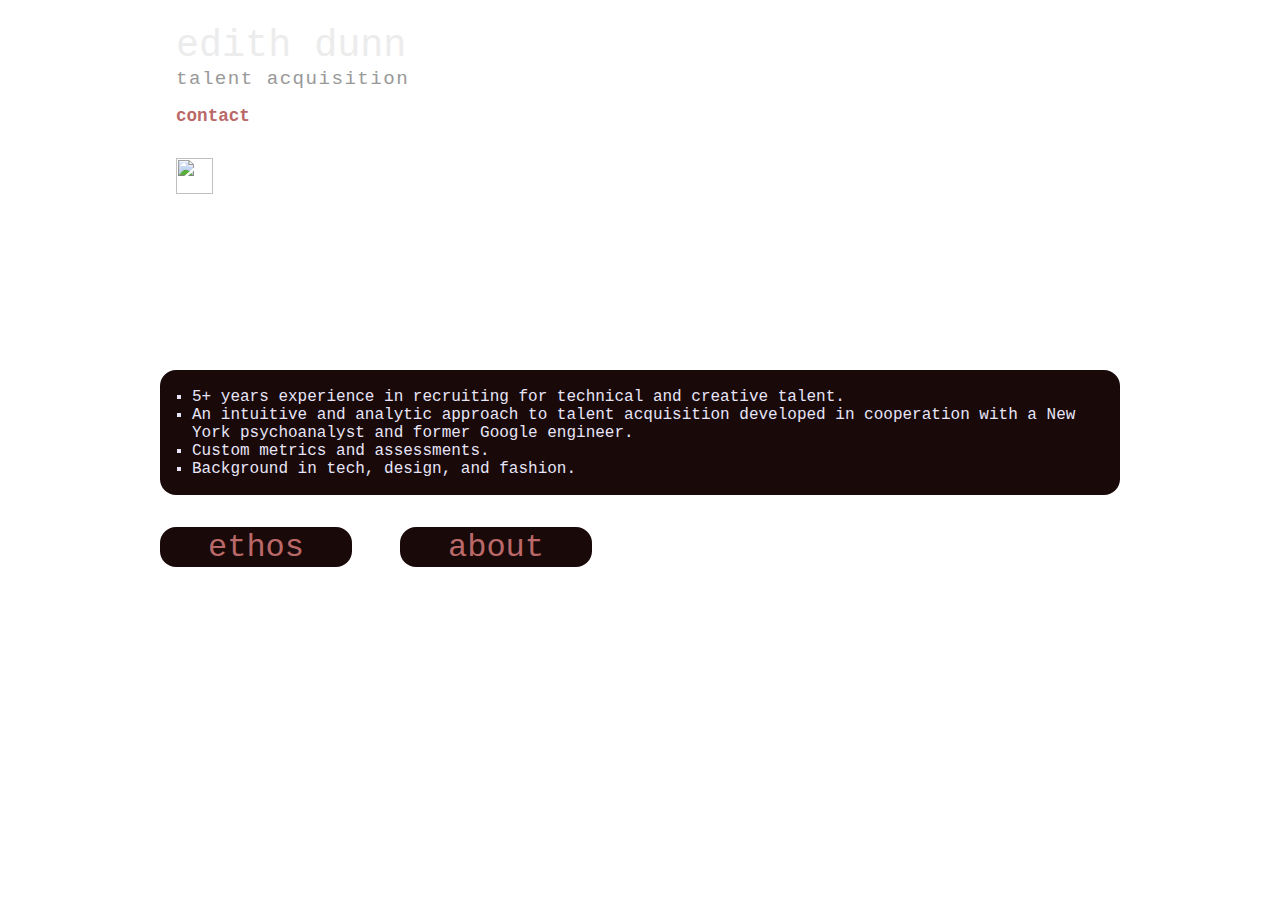
==== index.html @ 5984be7b "ethos, about" ====
<html>

<head>
	<meta http-equiv="content-type" content="text/html; charset=UTF-8" />
        <meta name="viewport" content="width=device-width, initial-scale=1.0" />
 	<link rel="stylesheet" type="text/css" href="base.css"/>
	<title>Edith Dunn</title>
        <link rel="icon" type="image/x-icon" href="img/e-icon-web.png">
</head>

<body>

<div class="wrapper">

<div class="title">

<h1>edith dunn</h1>

<h2>talent acquisition</h2>

<h4 class="email"><a class="email"
href="mailto:ms.edith.dunn@gmail.com">contact</a></h4>

<img id="logo" src="img/e-icon-web.png"/>

</div>

<div class="text">

<ul>
<li>5+ years experience in recruiting for technical and creative talent.</li>
<li>An intuitive and analytic approach to talent acquisition developed
in cooperation with a New York psychoanalyst and former Google
engineer.</li>
<li>Custom metrics and assessments.</li>
<li>Background in tech, design, and fashion.</li>
</ul>

</div>

<!-- //////////////////////////////////////// -->

<div class="button_box">

<div class="button fixed">
  <a href="ethos.html">ethos</a>
</div>

<div class="button fixed">
  <a href="about.html">about</a>
</div>

</div>

<!-- wrapper -->
</div>

</body>
</html>
---- base.css ----
html {
    font-size: 16px;
    background-image: url(img/gradient_dark.jpg);
    background-size: 100%;
}

body {
    font-family: "Courier New", courier, monospace;
    font-size: 1rem;
    margin: 0rem 0rem;
}

div.wrapper {
    margin: 0rem;
}

div.title {
    margin: 0rem 0rem;
    padding: 1rem 1rem;
    text-align: left;
}

div.text {
    background-color: #190909;
    color: #e7e5f7;
    margin: 0rem 0rem 2rem 0rem;
    padding: 0.1rem 1rem;
    border-radius: 1rem;
}

div.button_box{
    display: flex;
}

div.button {
    background-color: #190909;
    color: #e7e5f7;
    font-size: 2rem;
    margin: 0rem 0rem 1rem 0rem;
    padding: 0.1rem 1rem;
    border-radius: 1rem;
    text-align: center;
}

div.button.fixed{
    width: 10rem;
    margin-right: 3rem;
}

h1 {
    font-size: 2.4rem;
    font-weight: normal;
    text-align: left;
    margin: 0.5rem 0rem 0rem 0rem;
    color: #ececed;
}

h3 {
    color: #bb6868;
}

h2 {
    font-size: 1.2rem;
    font-weight: normal;
    letter-spacing: .09rem;
    text-align: left;
    margin: 0rem 0rem 1rem 0rem;
    color: #999;
}

h4.email {
    font-size: 1.1rem;
    font-weight: normal;
    text-align: left;
    margin: 1rem 0rem;
    color: #000;
}

img#logo {
    width: 20%;
    margin: 1rem 0rem;
}

ul {
    margin-left: 0rem;
    padding-left: 1rem;
}

li {
    list-style: square;
}

a {
    color: #bb6868;
    text-decoration: none;
}

a.email {
    color: #bb6868;
    font-weight: bold;
    text-decoration: none;
}

/* tablets and up */
@media only screen and (min-device-width: 700px){
    div.wrapper {
        margin: 0rem 10rem 4rem 10rem;
    }
}
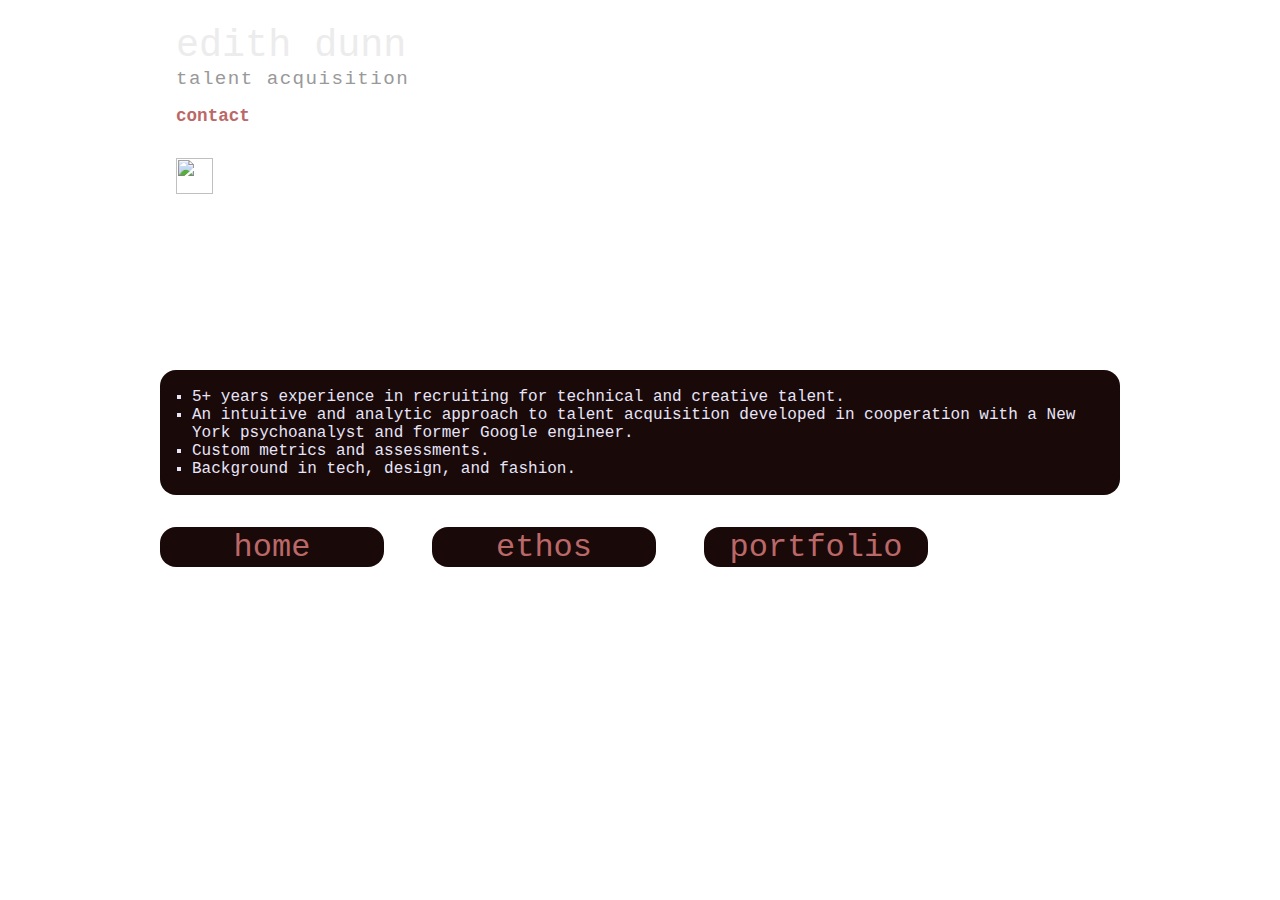
==== commit 358d8ff1: "portfolio.html" ====
--- a/index.html
+++ b/index.html
@@ -42,13 +42,17 @@
 
 <div class="button_box">
 
-<div class="button fixed">
-  <a href="ethos.html">ethos</a>
-</div>
+  <div class="button fixed">
+    <a href="index.html">home</a>
+  </div>
 
-<div class="button fixed">
-  <a href="about.html">about</a>
-</div>
+  <div class="button fixed">
+    <a href="ethos.html">ethos</a>
+  </div>
+
+  <div class="button fixed">
+    <a href="portfolio.html">portfolio</a>
+  </div>
 
 </div>
 
--- a/base.css
+++ b/base.css
@@ -28,6 +28,15 @@
     border-radius: 1rem;
 }
 
+div.portfolio {
+    text-align: center;
+    background-color: #190909;
+    color: #e7e5f7;
+    margin: 2rem 0rem;
+    padding: 0.1rem 1rem 3rem 1rem;
+    border-radius: 1rem;
+}
+
 div.button_box{
     display: flex;
 }
@@ -43,7 +52,7 @@
 }
 
 div.button.fixed{
-    width: 10rem;
+    width: 12rem;
     margin-right: 3rem;
 }
 
@@ -55,10 +64,6 @@
     color: #ececed;
 }
 
-h3 {
-    color: #bb6868;
-}
-
 h2 {
     font-size: 1.2rem;
     font-weight: normal;
@@ -66,6 +71,11 @@
     text-align: left;
     margin: 0rem 0rem 1rem 0rem;
     color: #999;
+}
+
+h3 {
+    color: #bb6868;
+    font-size: 1rem;
 }
 
 h4.email {
@@ -78,6 +88,11 @@
 
 img#logo {
     width: 20%;
+    margin: 1rem 0rem;
+}
+
+img.portfolio {
+    width: 80%;
     margin: 1rem 0rem;
 }
 
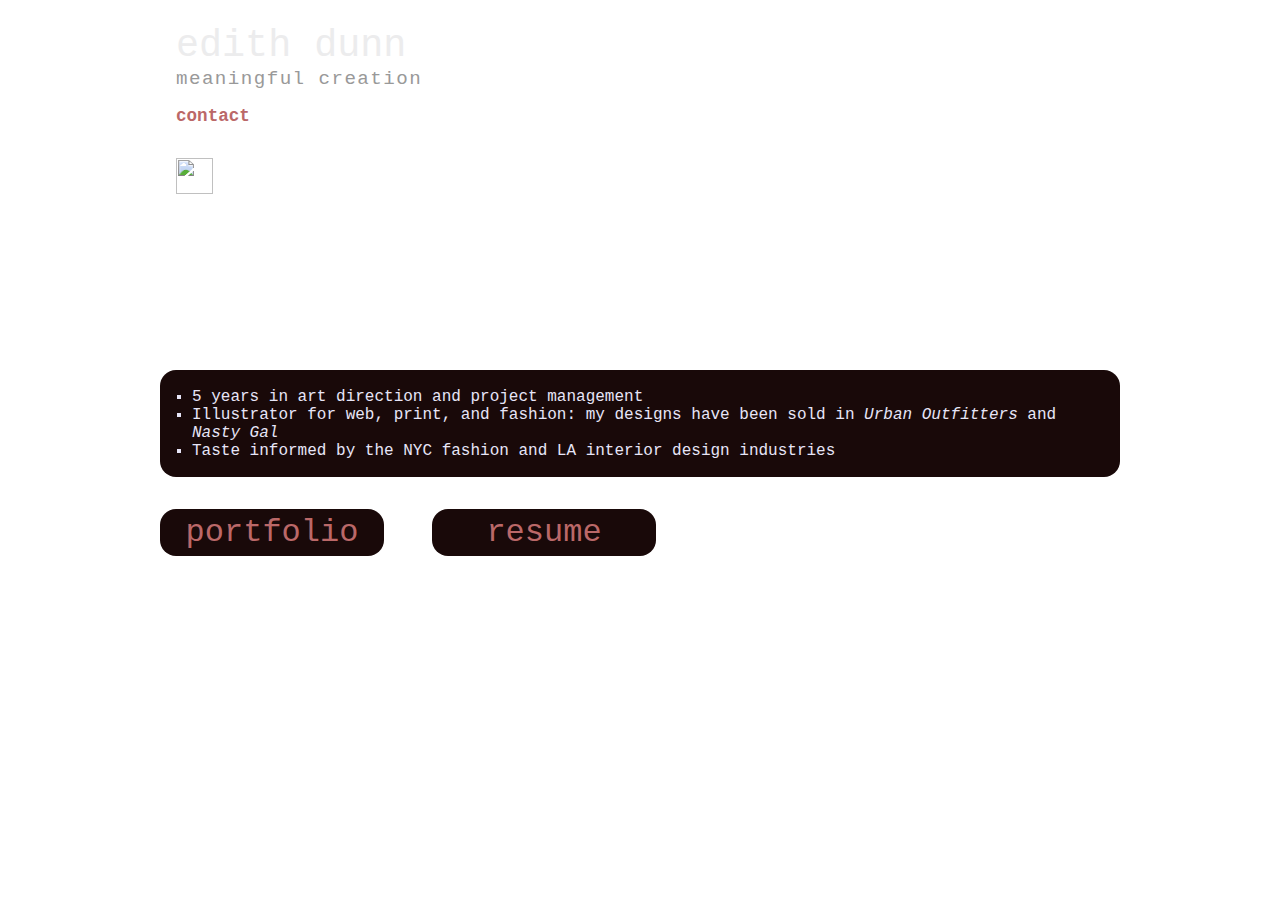
==== commit 09c51c50: "css tweaks, buttons" ====
--- a/index.html
+++ b/index.html
@@ -16,7 +16,7 @@
 
 <h1>edith dunn</h1>
 
-<h2>talent acquisition</h2>
+<h2>meaningful creation</h2>
 
 <h4 class="email"><a class="email"
 href="mailto:ms.edith.dunn@gmail.com">contact</a></h4>
@@ -28,12 +28,10 @@
 <div class="text">
 
 <ul>
-<li>5+ years experience in recruiting for technical and creative talent.</li>
-<li>An intuitive and analytic approach to talent acquisition developed
-in cooperation with a New York psychoanalyst and former Google
-engineer.</li>
-<li>Custom metrics and assessments.</li>
-<li>Background in tech, design, and fashion.</li>
+<li>5 years in art direction and project management</li>
+<li>Illustrator for web, print, and fashion: my designs have been
+  sold in <em>Urban Outfitters</em> and <em>Nasty Gal</em></li>
+<li>Taste informed by the NYC fashion and LA interior design industries</li>
 </ul>
 
 </div>
@@ -43,15 +41,11 @@
 <div class="button_box">
 
   <div class="button fixed">
-    <a href="index.html">home</a>
+    <a href="https://dribbble.com/edithdunn">portfolio</a>
   </div>
 
   <div class="button fixed">
-    <a href="ethos.html">ethos</a>
-  </div>
-
-  <div class="button fixed">
-    <a href="portfolio.html">portfolio</a>
+    <a href="resume.html">resume</a>
   </div>
 
 </div>
--- a/base.css
+++ b/base.css
@@ -46,7 +46,7 @@
     color: #e7e5f7;
     font-size: 2rem;
     margin: 0rem 0rem 1rem 0rem;
-    padding: 0.1rem 1rem;
+    padding: 0.3rem 1rem;
     border-radius: 1rem;
     text-align: center;
 }
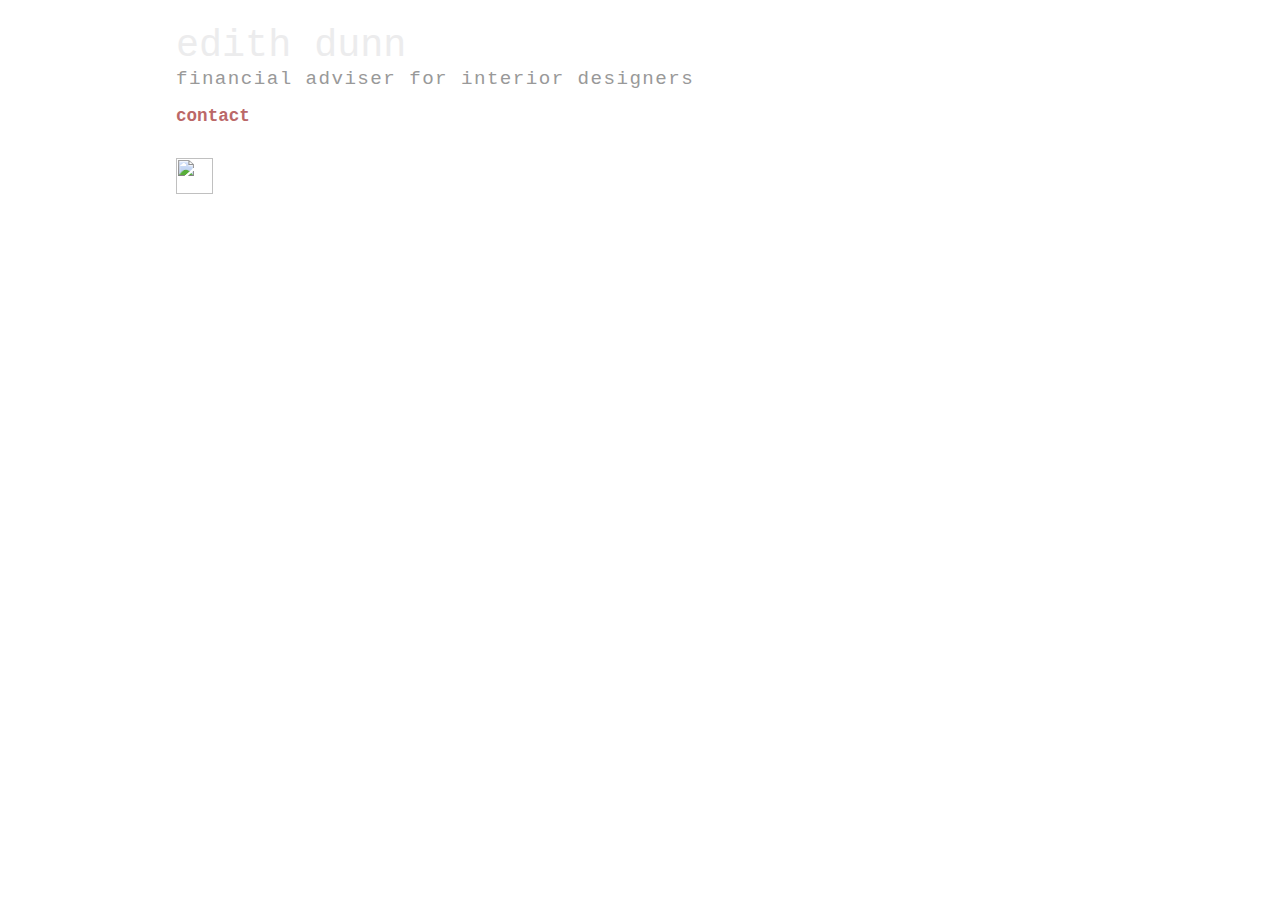
==== commit db5e5181: "main page simpler" ====
--- a/index.html
+++ b/index.html
@@ -1,57 +1,55 @@
 <html>
 
-<head>
-	<meta http-equiv="content-type" content="text/html; charset=UTF-8" />
-        <meta name="viewport" content="width=device-width, initial-scale=1.0" />
- 	<link rel="stylesheet" type="text/css" href="base.css"/>
-	<title>Edith Dunn</title>
-        <link rel="icon" type="image/x-icon" href="img/e-icon-web.png">
-</head>
+  <head>
+    <meta http-equiv="content-type" content="text/html; charset=UTF-8" />
+    <meta name="viewport" content="width=device-width, initial-scale=1.0" />
+    <link rel="stylesheet" type="text/css" href="base.css"/>
+    <title>Edith Dunn</title>
+    <link rel="icon" type="image/x-icon" href="img/e-icon-web.png">
+  </head>
 
-<body>
+  <body>
 
-<div class="wrapper">
+    <div class="wrapper">
 
-<div class="title">
+      <div class="title">
 
-<h1>edith dunn</h1>
+        <h1>edith dunn</h1>
 
-<h2>meaningful creation</h2>
+        <h2>financial adviser for interior designers</h2>
 
-<h4 class="email"><a class="email"
-href="mailto:ms.edith.dunn@gmail.com">contact</a></h4>
+        <h4 class="email"><a class="email"
+                             href="mailto:edith@edithdunn.com">contact</a></h4>
 
-<img id="logo" src="img/e-icon-web.png"/>
+        <img id="logo" src="img/e-icon-web.png"/>
 
-</div>
+      </div>
 
-<div class="text">
+      <!-- <div class="text"> -->
+      <!--   <ul> -->
+      <!--     <li>5+ years in art direction and project management</li> -->
+      <!--     <li>Illustrator for web, print, and fashion: my designs have been -->
+      <!--       sold in <em>Urban Outfitters</em> and <em>Nasty Gal</em></li> -->
+      <!--     <li>Taste informed by the NYC fashion and LA interior design industries</li> -->
+      <!--   </ul> -->
+      <!-- </div> -->
 
-<ul>
-<li>5 years in art direction and project management</li>
-<li>Illustrator for web, print, and fashion: my designs have been
-  sold in <em>Urban Outfitters</em> and <em>Nasty Gal</em></li>
-<li>Taste informed by the NYC fashion and LA interior design industries</li>
-</ul>
+      <!-- //////////////////////////////////////// -->
 
-</div>
+      <!-- <div class="button_box"> -->
 
-<!-- //////////////////////////////////////// -->
+        <!--   <div class="button fixed"> -->
+          <!--     <a href="https://dribbble.com/edithdunn">portfolio</a> -->
+          <!--   </div> -->
 
-<div class="button_box">
+        <!--   <div class="button fixed"> -->
+          <!--     <a href="edith_dunn_designer.pdf">resume</a> -->
+          <!--   </div> -->
 
-  <div class="button fixed">
-    <a href="https://dribbble.com/edithdunn">portfolio</a>
-  </div>
+        <!-- </div> -->
 
-  <div class="button fixed">
-    <a href="resume.html">resume</a>
-  </div>
+      <!-- wrapper -->
+    </div>
 
-</div>
-
-<!-- wrapper -->
-</div>
-
-</body>
+  </body>
 </html>
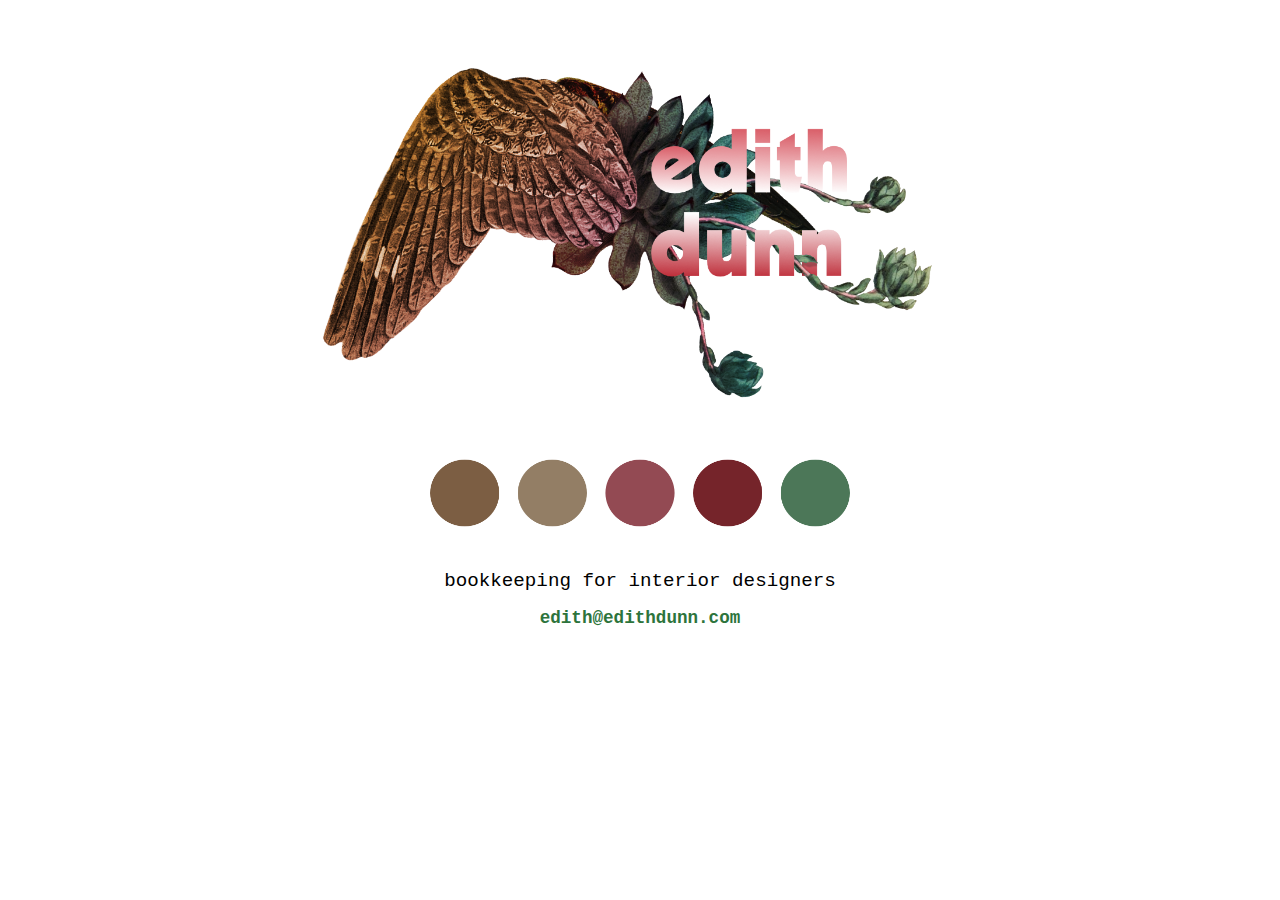
==== commit 51d3c85f: "redo the index : simple white, centered, swatch" ====
--- a/index.html
+++ b/index.html
@@ -12,43 +12,23 @@
 
     <div class="wrapper">
 
-      <div class="title">
+      <div class="imgs">
 
-        <h1>edith dunn</h1>
+        <img id="logo" src="img/0227_edithdunnlogo.png"/>
 
-        <h2>financial adviser for interior designers</h2>
-
-        <h4 class="email"><a class="email"
-                             href="mailto:edith@edithdunn.com">contact</a></h4>
-
-        <img id="logo" src="img/e-icon-web.png"/>
+        <img id="swatches" src="img/0244_swatches.png"/>
 
       </div>
 
-      <!-- <div class="text"> -->
-      <!--   <ul> -->
-      <!--     <li>5+ years in art direction and project management</li> -->
-      <!--     <li>Illustrator for web, print, and fashion: my designs have been -->
-      <!--       sold in <em>Urban Outfitters</em> and <em>Nasty Gal</em></li> -->
-      <!--     <li>Taste informed by the NYC fashion and LA interior design industries</li> -->
-      <!--   </ul> -->
-      <!-- </div> -->
+      <div class="title">
 
-      <!-- //////////////////////////////////////// -->
+        <h1>bookkeeping for interior designers</h1>
 
-      <!-- <div class="button_box"> -->
+        <p class="email"><a class="email"
+                             href="mailto:edith@edithdunn.com">edith@edithdunn.com</a></p>
+      </div>
 
-        <!--   <div class="button fixed"> -->
-          <!--     <a href="https://dribbble.com/edithdunn">portfolio</a> -->
-          <!--   </div> -->
-
-        <!--   <div class="button fixed"> -->
-          <!--     <a href="edith_dunn_designer.pdf">resume</a> -->
-          <!--   </div> -->
-
-        <!-- </div> -->
-
-      <!-- wrapper -->
+    <!-- wrapper -->
     </div>
 
   </body>
--- a/base.css
+++ b/base.css
@@ -1,7 +1,5 @@
 html {
     font-size: 16px;
-    background-image: url(img/gradient_dark.jpg);
-    background-size: 100%;
 }
 
 body {
@@ -10,19 +8,52 @@
     margin: 0rem 0rem;
 }
 
+img#logo {
+    align: center;
+    width: 100%;
+    max-width: 700px;
+    margin: 0rem 0rem;
+}
+
+img#swatches {
+    width: 50%;
+    margin: 0rem 0rem;
+}
+
+img.portfolio {
+    width: 80%;
+    margin: 1rem 0rem;
+}
+
+a {
+    color: #BD2C38;
+    text-decoration: none;
+}
+
+a.email {
+    /* color: #680A0D; */
+    color: #2D743C;
+    font-weight: bold;
+    text-decoration: none;
+}
+
 div.wrapper {
     margin: 0rem;
+    padding: 1rem 1rem;
 }
 
 div.title {
     margin: 0rem 0rem;
-    padding: 1rem 1rem;
-    text-align: left;
+    text-align: center;
+}
+
+div.imgs {
+    margin: 0rem 0rem;
+    text-align: center;
 }
 
 div.text {
-    background-color: #190909;
-    color: #e7e5f7;
+    color: #000;
     margin: 0rem 0rem 2rem 0rem;
     padding: 0.1rem 1rem;
     border-radius: 1rem;
@@ -57,42 +88,14 @@
 }
 
 h1 {
-    font-size: 2.4rem;
+    font-size: 1rem;
     font-weight: normal;
-    text-align: left;
-    margin: 0.5rem 0rem 0rem 0rem;
-    color: #ececed;
+    margin: 0rem 0rem 1rem 0rem;
 }
 
-h2 {
-    font-size: 1.2rem;
+p.email {
+    font-size: 1rem;
     font-weight: normal;
-    letter-spacing: .09rem;
-    text-align: left;
-    margin: 0rem 0rem 1rem 0rem;
-    color: #999;
-}
-
-h3 {
-    color: #bb6868;
-    font-size: 1rem;
-}
-
-h4.email {
-    font-size: 1.1rem;
-    font-weight: normal;
-    text-align: left;
-    margin: 1rem 0rem;
-    color: #000;
-}
-
-img#logo {
-    width: 20%;
-    margin: 1rem 0rem;
-}
-
-img.portfolio {
-    width: 80%;
     margin: 1rem 0rem;
 }
 
@@ -105,20 +108,15 @@
     list-style: square;
 }
 
-a {
-    color: #bb6868;
-    text-decoration: none;
-}
-
-a.email {
-    color: #bb6868;
-    font-weight: bold;
-    text-decoration: none;
-}
-
 /* tablets and up */
 @media only screen and (min-device-width: 700px){
     div.wrapper {
         margin: 0rem 10rem 4rem 10rem;
     }
+    h1 {
+        font-size: 1.2rem;
+    }
+    p.email {
+        font-size: 1.1rem;
+    }
 }
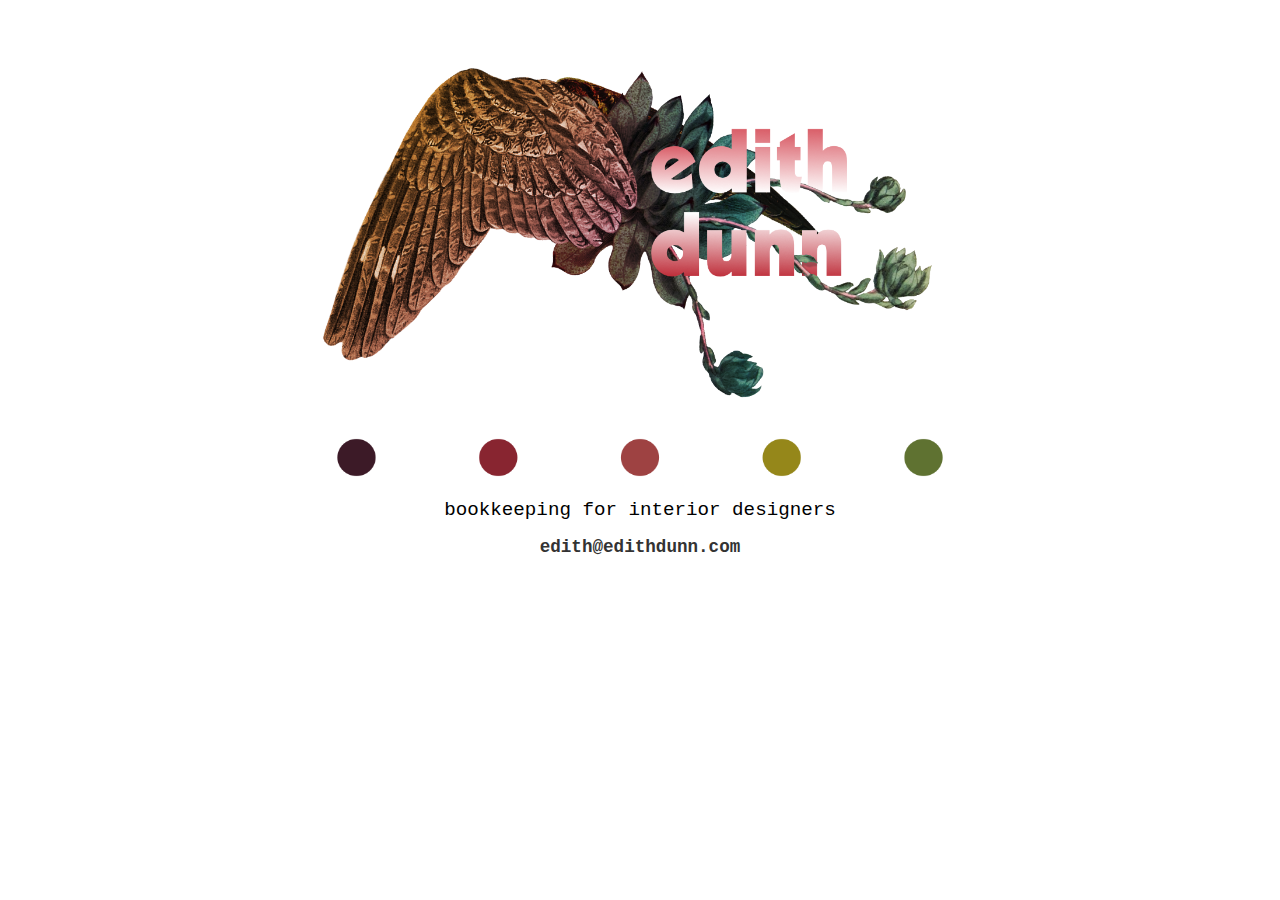
==== commit ed2d3492: "swatches7" ====
--- a/index.html
+++ b/index.html
@@ -16,7 +16,7 @@
 
         <img id="logo" src="img/0227_edithdunnlogo.png"/>
 
-        <img id="swatches" src="img/0244_swatches.png"/>
+        <img id="swatches" src="img/0244_swatches7.png"/>
 
       </div>
 
--- a/base.css
+++ b/base.css
@@ -16,8 +16,8 @@
 }
 
 img#swatches {
-    width: 50%;
-    margin: 0rem 0rem;
+    width: 66%;
+    margin: 1rem 0rem;
 }
 
 img.portfolio {
@@ -26,13 +26,12 @@
 }
 
 a {
-    color: #BD2C38;
+    color: #2D743C;
     text-decoration: none;
 }
 
 a.email {
-    /* color: #680A0D; */
-    color: #2D743C;
+    color: #333;
     font-weight: bold;
     text-decoration: none;
 }
